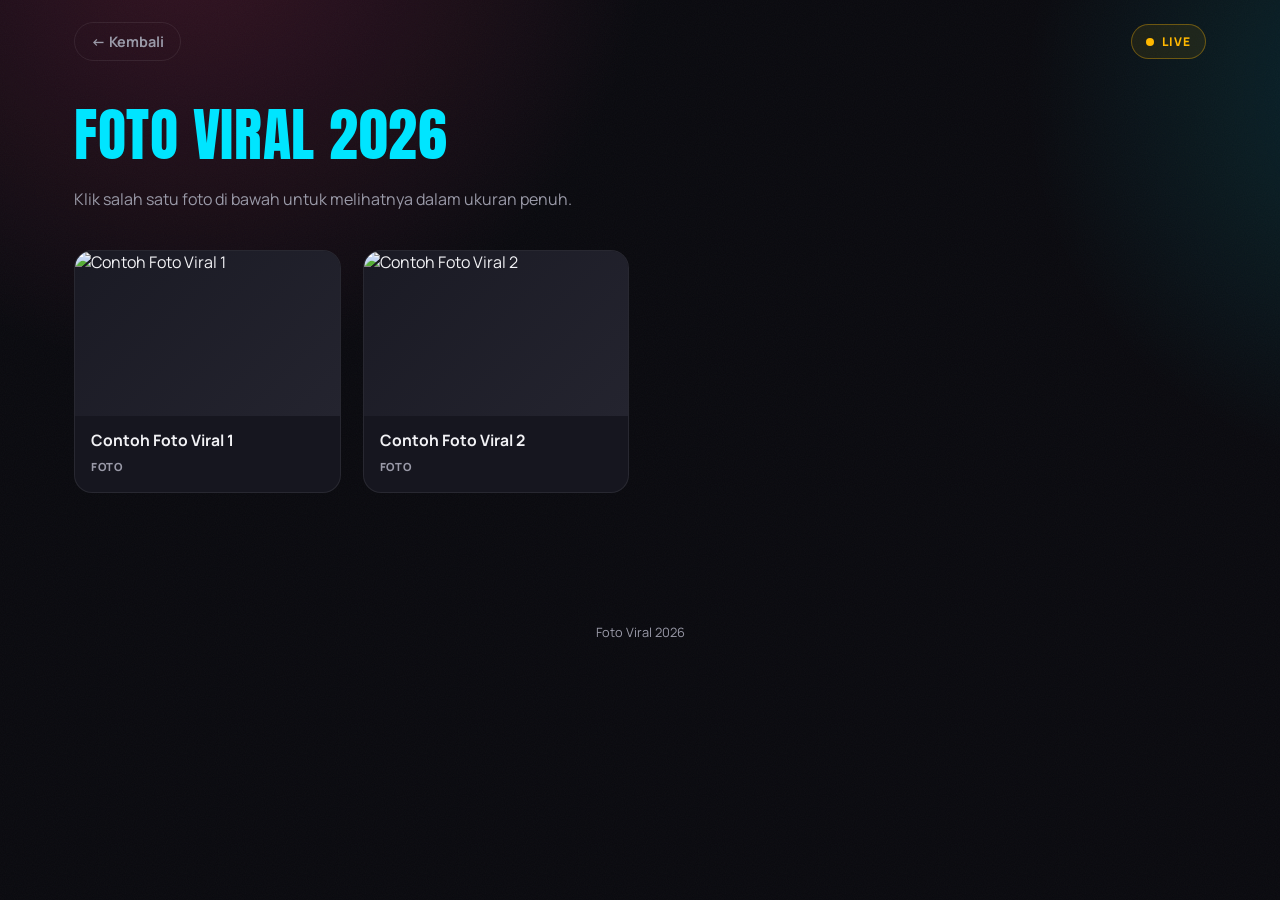
==== foto.html @ 95ac1f9c "Add files via upload" ====
<!DOCTYPE html>
<html lang="id">
<head>
<meta charset="UTF-8">
<meta name="viewport" content="width=device-width, initial-scale=1.0">
<title>Foto Viral 2026</title>
<link rel="stylesheet" href="style.css">
</head>
<body>

<div class="topbar">
  <a href="index.html" class="back-link">← Kembali</a>
  <span class="live-badge"><span class="dot"></span> Live</span>
</div>

<div class="page-head foto-theme">
  <h1>Foto Viral 2026</h1>
  <p>Klik salah satu foto di bawah untuk melihatnya dalam ukuran penuh.</p>
</div>

<div id="grid" class="grid"></div>

<div id="emptyState" class="empty-state" style="display:none;">
  Belum ada foto yang ditambahkan.
  <code>
    // buka file foto.html, cari bagian PHOTO_LIST<br>
    { title: "Judul foto", url: "https://contoh.com/foto1.jpg" }
  </code>
</div>

<footer class="site-footer">Foto Viral 2026</footer>

<!-- Lightbox foto -->
<div id="modalOverlay" class="modal-overlay">
  <div class="modal-box">
    <button class="modal-close" id="modalClose">✕</button>
    <img id="lightboxImg" class="lightbox-img" src="" alt="">
    <p class="modal-title" id="modalTitle"></p>
  </div>
</div>

<script>
/* =========================================================
   ⭐ TAMBAHKAN LINK FOTO DI SINI ⭐
   Cukup tambah satu baris baru { title: "...", url: "..." }
   di dalam kurung siku PHOTO_LIST di bawah ini.

   url harus berupa link gambar langsung, biasanya berakhiran
   .jpg / .jpeg / .png / .webp (boleh dari hosting mana saja,
   misalnya imgur, ibb.co, drive publik, dll — asalkan link-nya
   bisa dibuka langsung sebagai gambar).
   ========================================================= */

const PHOTO_LIST = [
  // Contoh — silakan hapus atau ganti dengan foto kamu sendiri
  {
    title: "Contoh Foto Viral 1",
    url: "https://images.unsplash.com/photo-1506744038136-46273834b3fb?w=800"
  },
  {
    title: "Contoh Foto Viral 2",
    url: "https://images.unsplash.com/photo-1470770841072-f978cf4d019e?w=800"
  },

  // Tambahkan foto baru kamu di bawah baris ini 👇
  // {
  //   title: "Judul foto kamu",
  //   url: "https://contoh.com/foto-kamu.jpg"
  // },
];

/* ========================================================= */

const grid = document.getElementById('grid');
const emptyState = document.getElementById('emptyState');
const usablePhotos = PHOTO_LIST.filter(p => p.url);

if(usablePhotos.length === 0){
  emptyState.style.display = 'block';
} else {
  usablePhotos.forEach((item) => {
    const card = document.createElement('div');
    card.className = 'card';
    card.innerHTML = `
      <div class="thumb">
        <img src="${item.url}" alt="${item.title}" loading="lazy">
      </div>
      <div class="info">
        <h3>${item.title}</h3>
        <span class="tag">Foto</span>
      </div>
    `;
    card.addEventListener('click', () => openPhoto(item));
    grid.appendChild(card);
  });
}

const modalOverlay = document.getElementById('modalOverlay');
const lightboxImg = document.getElementById('lightboxImg');
const modalTitle = document.getElementById('modalTitle');
const modalClose = document.getElementById('modalClose');

function openPhoto(item){
  lightboxImg.src = item.url;
  lightboxImg.alt = item.title || '';
  modalTitle.textContent = item.title || '';
  modalOverlay.classList.add('open');
}

function closeModal(){
  modalOverlay.classList.remove('open');
  lightboxImg.src = '';
}

modalClose.addEventListener('click', closeModal);
modalOverlay.addEventListener('click', (e) => {
  if(e.target === modalOverlay) closeModal();
});
document.addEventListener('keydown', (e) => {
  if(e.key === 'Escape') closeModal();
});
</script>

</body>
</html>
---- style.css ----
/* =========================================================
   VIRAL 2026 — Shared stylesheet
   Tema: dark "live feed" dengan aksen magenta/cyan
   ========================================================= */

@import url('https://fonts.googleapis.com/css2?family=Anton&family=Manrope:wght@400;500;600;700;800&display=swap');

:root{
  --bg:            #0a0a0f;
  --bg-soft:       #121218;
  --card:          #16161f;
  --card-hover:    #1c1c28;
  --text:          #f2f2f5;
  --text-dim:      #9a9aa8;
  --magenta:       #ff3d81;
  --cyan:          #00e5ff;
  --amber:         #ffb800;
  --border:        rgba(255,255,255,0.08);
  --shadow-glow:   0 0 40px rgba(255,61,129,0.25);
  --radius:        18px;
  --font-display:  'Anton', sans-serif;
  --font-body:     'Manrope', sans-serif;
}

*{ box-sizing:border-box; margin:0; padding:0; }

html{ scroll-behavior:smooth; }

body{
  background:var(--bg);
  color:var(--text);
  font-family:var(--font-body);
  min-height:100vh;
  position:relative;
  overflow-x:hidden;
}

/* Ambient grain + glow background, dipakai di semua halaman */
body::before{
  content:"";
  position:fixed;
  inset:0;
  z-index:0;
  pointer-events:none;
  background:
    radial-gradient(60vw 60vw at 15% -10%, rgba(255,61,129,0.18), transparent 60%),
    radial-gradient(50vw 50vw at 110% 10%, rgba(0,229,255,0.14), transparent 60%);
}

body::after{
  content:"";
  position:fixed;
  inset:0;
  z-index:0;
  pointer-events:none;
  opacity:0.035;
  background-image:url("data:image/svg+xml,%3Csvg xmlns='http://www.w3.org/2000/svg' width='120' height='120'%3E%3Cfilter id='n'%3E%3CfeTurbulence type='fractalNoise' baseFrequency='0.9' numOctaves='2' stitchTiles='stitch'/%3E%3C/filter%3E%3Crect width='100%25' height='100%25' filter='url(%23n)'/%3E%3C/svg%3E");
}

a{ color:inherit; text-decoration:none; }

.wrap{
  position:relative;
  z-index:1;
  max-width:1180px;
  margin:0 auto;
  padding:0 24px;
}

/* ---------- Top bar (dipakai di halaman galeri) ---------- */
.topbar{
  position:relative;
  z-index:2;
  display:flex;
  align-items:center;
  justify-content:space-between;
  gap:16px;
  padding:22px 24px;
  max-width:1180px;
  margin:0 auto;
}

.back-link{
  display:inline-flex;
  align-items:center;
  gap:8px;
  font-weight:700;
  font-size:0.9rem;
  color:var(--text-dim);
  border:1px solid var(--border);
  padding:9px 16px;
  border-radius:999px;
  transition:all .2s ease;
}
.back-link:hover{
  color:var(--text);
  border-color:var(--magenta);
  background:rgba(255,61,129,0.08);
}

.live-badge{
  display:inline-flex;
  align-items:center;
  gap:8px;
  font-family:var(--font-body);
  font-weight:800;
  font-size:0.75rem;
  letter-spacing:0.08em;
  text-transform:uppercase;
  color:var(--amber);
  border:1px solid rgba(255,184,0,0.35);
  background:rgba(255,184,0,0.08);
  padding:8px 14px;
  border-radius:999px;
}
.live-badge .dot{
  width:8px; height:8px; border-radius:50%;
  background:var(--amber);
  box-shadow:0 0 0 0 rgba(255,184,0,0.6);
  animation:pulse 1.6s infinite;
}
@keyframes pulse{
  0%{ box-shadow:0 0 0 0 rgba(255,184,0,0.55); }
  70%{ box-shadow:0 0 0 9px rgba(255,184,0,0); }
  100%{ box-shadow:0 0 0 0 rgba(255,184,0,0); }
}

/* ---------- Landing page ---------- */
.hero{
  position:relative;
  z-index:1;
  min-height:100vh;
  display:flex;
  flex-direction:column;
  align-items:center;
  justify-content:center;
  text-align:center;
  padding:64px 24px;
}

.eyebrow{
  display:inline-flex;
  align-items:center;
  gap:8px;
  font-weight:800;
  font-size:0.75rem;
  letter-spacing:0.16em;
  text-transform:uppercase;
  color:var(--amber);
  margin-bottom:22px;
}
.eyebrow .dot{
  width:8px; height:8px; border-radius:50%;
  background:var(--amber);
  animation:pulse 1.6s infinite;
}

.hero h1{
  font-family:var(--font-display);
  font-weight:400;
  font-size:clamp(3rem, 9vw, 6.4rem);
  line-height:0.95;
  letter-spacing:0.01em;
  text-transform:uppercase;
  background:linear-gradient(120deg, #fff 30%, var(--magenta) 65%, var(--cyan) 100%);
  -webkit-background-clip:text;
  background-clip:text;
  color:transparent;
}

.hero p.sub{
  margin-top:20px;
  max-width:560px;
  color:var(--text-dim);
  font-size:1.05rem;
  line-height:1.6;
}

.choice-grid{
  margin-top:56px;
  display:grid;
  grid-template-columns:1fr 1fr;
  gap:24px;
  width:100%;
  max-width:920px;
}

@media (max-width:720px){
  .choice-grid{ grid-template-columns:1fr; }
}

.choice-card{
  position:relative;
  display:flex;
  flex-direction:column;
  align-items:flex-start;
  gap:14px;
  padding:38px 30px;
  border-radius:var(--radius);
  border:1px solid var(--border);
  background:linear-gradient(160deg, var(--card), var(--bg-soft));
  overflow:hidden;
  transition:transform .25s ease, border-color .25s ease, box-shadow .25s ease;
  text-align:left;
}

.choice-card::before{
  content:"";
  position:absolute;
  inset:0;
  opacity:0;
  transition:opacity .25s ease;
  pointer-events:none;
}

.choice-card.video::before{ background:radial-gradient(120% 100% at 0% 0%, rgba(255,61,129,0.22), transparent 60%); }
.choice-card.foto::before{ background:radial-gradient(120% 100% at 0% 0%, rgba(0,229,255,0.22), transparent 60%); }

.choice-card:hover{
  transform:translateY(-6px);
  box-shadow:var(--shadow-glow);
}
.choice-card:hover::before{ opacity:1; }
.choice-card.video:hover{ border-color:rgba(255,61,129,0.5); }
.choice-card.foto:hover{ border-color:rgba(0,229,255,0.5); }

.choice-icon{
  font-size:2.2rem;
  line-height:1;
}

.choice-card h2{
  font-family:var(--font-display);
  font-weight:400;
  font-size:1.9rem;
  text-transform:uppercase;
  letter-spacing:0.01em;
}

.choice-card p{
  color:var(--text-dim);
  font-size:0.95rem;
  line-height:1.55;
}

.choice-cta{
  margin-top:8px;
  display:inline-flex;
  align-items:center;
  gap:8px;
  font-weight:800;
  font-size:0.85rem;
  letter-spacing:0.04em;
  text-transform:uppercase;
}
.choice-card.video .choice-cta{ color:var(--magenta); }
.choice-card.foto .choice-cta{ color:var(--cyan); }

.choice-card .arrow{ transition:transform .2s ease; }
.choice-card:hover .arrow{ transform:translateX(4px); }

/* ---------- Gallery pages ---------- */
.page-head{
  position:relative;
  z-index:1;
  max-width:1180px;
  margin:0 auto;
  padding:8px 24px 40px;
}

.page-head h1{
  font-family:var(--font-display);
  font-weight:400;
  font-size:clamp(2.2rem, 5.5vw, 3.6rem);
  text-transform:uppercase;
  letter-spacing:0.01em;
}
.page-head.video-theme h1{ color:var(--magenta); }
.page-head.foto-theme h1{ color:var(--cyan); }

.page-head p{
  margin-top:10px;
  color:var(--text-dim);
  max-width:560px;
}

.grid{
  position:relative;
  z-index:1;
  max-width:1180px;
  margin:0 auto;
  padding:0 24px 100px;
  display:grid;
  grid-template-columns:repeat(auto-fill, minmax(260px, 1fr));
  gap:22px;
}

.card{
  background:var(--card);
  border:1px solid var(--border);
  border-radius:var(--radius);
  overflow:hidden;
  cursor:pointer;
  transition:transform .2s ease, border-color .2s ease, background .2s ease;
}
.card:hover{
  transform:translateY(-4px);
  background:var(--card-hover);
}

.card .thumb{
  position:relative;
  aspect-ratio:16/10;
  background:linear-gradient(135deg, #1a1a24, #24242f);
  overflow:hidden;
}
.card .thumb img{
  width:100%; height:100%;
  object-fit:cover;
  display:block;
}

.card .thumb .play{
  position:absolute;
  inset:0;
  display:flex;
  align-items:center;
  justify-content:center;
}
.card .thumb .play span{
  width:52px; height:52px;
  border-radius:50%;
  background:rgba(10,10,15,0.55);
  backdrop-filter:blur(4px);
  border:1px solid rgba(255,255,255,0.25);
  display:flex; align-items:center; justify-content:center;
  font-size:1.1rem;
  transition:transform .2s ease, background .2s ease;
}
.card:hover .thumb .play span{
  transform:scale(1.08);
  background:rgba(255,61,129,0.75);
}

.card .info{
  padding:14px 16px 16px;
}
.card .info h3{
  font-size:0.98rem;
  font-weight:700;
  line-height:1.3;
}
.card .info span.tag{
  display:inline-block;
  margin-top:8px;
  font-size:0.7rem;
  font-weight:800;
  letter-spacing:0.06em;
  text-transform:uppercase;
  color:var(--text-dim);
}

/* Empty state */
.empty-state{
  position:relative;
  z-index:1;
  max-width:520px;
  margin:40px auto 100px;
  text-align:center;
  padding:40px 28px;
  border:1px dashed var(--border);
  border-radius:var(--radius);
  color:var(--text-dim);
}
.empty-state code{
  display:block;
  margin-top:14px;
  text-align:left;
  background:var(--bg-soft);
  padding:14px 16px;
  border-radius:10px;
  font-size:0.8rem;
  color:var(--cyan);
  overflow-x:auto;
}

/* ---------- Modal (video player & lightbox) ---------- */
.modal-overlay{
  position:fixed;
  inset:0;
  z-index:50;
  background:rgba(6,6,10,0.88);
  backdrop-filter:blur(6px);
  display:none;
  align-items:center;
  justify-content:center;
  padding:24px;
}
.modal-overlay.open{ display:flex; }

.modal-box{
  position:relative;
  width:100%;
  max-width:920px;
}

.modal-box .video-frame{
  position:relative;
  width:100%;
  aspect-ratio:16/9;
  background:#000;
  border-radius:14px;
  overflow:hidden;
  box-shadow:0 20px 60px rgba(0,0,0,0.6);
}
.modal-box .video-frame iframe,
.modal-box .video-frame video{
  width:100%; height:100%;
  border:0;
  display:block;
}

.modal-box img.lightbox-img{
  width:100%;
  max-height:82vh;
  object-fit:contain;
  border-radius:14px;
  box-shadow:0 20px 60px rgba(0,0,0,0.6);
  display:block;
  margin:0 auto;
}

.modal-title{
  margin-top:14px;
  color:var(--text-dim);
  font-size:0.9rem;
  text-align:center;
}

.modal-close{
  position:absolute;
  top:-46px;
  right:0;
  width:38px; height:38px;
  border-radius:50%;
  border:1px solid var(--border);
  background:var(--card);
  color:var(--text);
  font-size:1.1rem;
  cursor:pointer;
  display:flex;
  align-items:center;
  justify-content:center;
  transition:border-color .2s ease, color .2s ease;
}
.modal-close:hover{
  border-color:var(--magenta);
  color:var(--magenta);
}

footer.site-footer{
  position:relative;
  z-index:1;
  text-align:center;
  padding:30px 24px 44px;
  color:var(--text-dim);
  font-size:0.8rem;
}
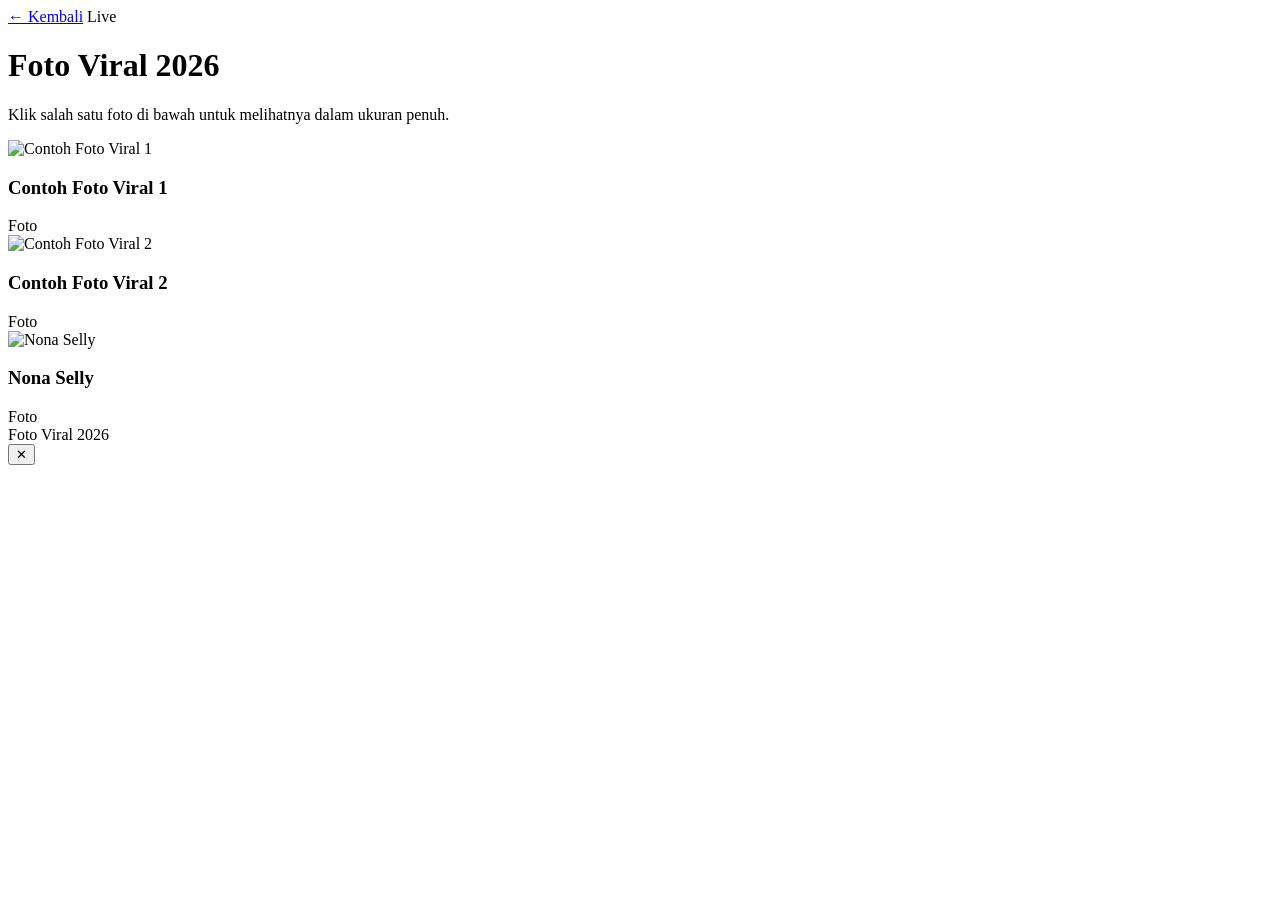
==== commit 67232fdc: "Add files via upload" ====
--- a/foto.html
+++ b/foto.html
@@ -18,6 +18,12 @@
   <p>Klik salah satu foto di bawah untuk melihatnya dalam ukuran penuh.</p>
 </div>
 
+<!-- Iklan Adsterra: Native Banner -->
+<div class="ad-slot native-slot">
+  <script async="async" data-cfasync="false" src="https://pl30599953.effectivecpmnetwork.com/9376df59a8844456a144afd4102deccc/invoke.js"></script>
+  <div id="container-9376df59a8844456a144afd4102deccc"></div>
+</div>
+
 <div id="grid" class="grid"></div>
 
 <div id="emptyState" class="empty-state" style="display:none;">
@@ -26,6 +32,20 @@
     // buka file foto.html, cari bagian PHOTO_LIST<br>
     { title: "Judul foto", url: "https://contoh.com/foto1.jpg" }
   </code>
+</div>
+
+<!-- Iklan Adsterra: Banner 300x250 -->
+<div class="ad-slot">
+  <script>
+    atOptions = {
+      'key' : '5b2832545c4b904c6907a8c98445a073',
+      'format' : 'iframe',
+      'height' : 250,
+      'width' : 300,
+      'params' : {}
+    };
+  </script>
+  <script src="https://www.highperformanceformat.com/5b2832545c4b904c6907a8c98445a073/invoke.js"></script>
 </div>
 
 <footer class="site-footer">Foto Viral 2026</footer>
@@ -47,8 +67,14 @@
 
    url harus berupa link gambar langsung, biasanya berakhiran
    .jpg / .jpeg / .png / .webp (boleh dari hosting mana saja,
-   misalnya imgur, ibb.co, drive publik, dll — asalkan link-nya
-   bisa dibuka langsung sebagai gambar).
+   misalnya imgur, ibb.co, dll — asalkan link-nya bisa dibuka
+   langsung sebagai gambar).
+
+   Link Google Drive JUGA didukung — cukup paste link share
+   biasa apa adanya, contoh:
+   https://drive.google.com/file/d/XXXXXXXXXXX/view?usp=sharing
+   -> pastikan setting share diatur "Anyone with the link" /
+      "Siapa saja yang memiliki link"
    ========================================================= */
 
 const PHOTO_LIST = [
@@ -63,13 +89,34 @@
   },
 
   // Tambahkan foto baru kamu di bawah baris ini 👇
-  // {
-  //   title: "Judul foto kamu",
-  //   url: "https://contoh.com/foto-kamu.jpg"
-  // },
+  {
+    title: "Nona Selly",
+    url: "https://drive.google.com/file/d/1k0knc9rjkREeFEbwz1bO3TUCOcXGfyPh/view?usp=drivesdk"
+  },
 ];
 
 /* ========================================================= */
+
+function getDriveId(url){
+  if(!url) return null;
+  const patterns = [
+    /drive\.google\.com\/file\/d\/([a-zA-Z0-9_-]{10,})/,
+    /drive\.google\.com\/open\?id=([a-zA-Z0-9_-]{10,})/,
+    /drive\.google\.com\/uc\?id=([a-zA-Z0-9_-]{10,})/,
+    /drive\.google\.com\/.*[?&]id=([a-zA-Z0-9_-]{10,})/
+  ];
+  for(const p of patterns){
+    const m = url.match(p);
+    if(m) return m[1];
+  }
+  return null;
+}
+
+function resolveImageUrl(url){
+  const did = getDriveId(url);
+  if(did) return `https://drive.google.com/thumbnail?id=${did}&sz=w2000`;
+  return url;
+}
 
 const grid = document.getElementById('grid');
 const emptyState = document.getElementById('emptyState');
@@ -81,9 +128,10 @@
   usablePhotos.forEach((item) => {
     const card = document.createElement('div');
     card.className = 'card';
+    const imgUrl = resolveImageUrl(item.url);
     card.innerHTML = `
       <div class="thumb">
-        <img src="${item.url}" alt="${item.title}" loading="lazy">
+        <img src="${imgUrl}" alt="${item.title}" loading="lazy">
       </div>
       <div class="info">
         <h3>${item.title}</h3>
@@ -101,7 +149,7 @@
 const modalClose = document.getElementById('modalClose');
 
 function openPhoto(item){
-  lightboxImg.src = item.url;
+  lightboxImg.src = resolveImageUrl(item.url);
   lightboxImg.alt = item.title || '';
   modalTitle.textContent = item.title || '';
   modalOverlay.classList.add('open');
@@ -121,5 +169,9 @@
 });
 </script>
 
+<!-- Iklan Adsterra: Popunder & Social Bar (situs) -->
+<script src="https://pl30599951.effectivecpmnetwork.com/3f/eb/5c/3feb5ca66aea8e7eeb0854be6e0dc089.js"></script>
+<script src="https://pl30599952.effectivecpmnetwork.com/5e/49/a4/5e49a4f3992c8a88dc8d95a8bd449dea.js"></script>
+
 </body>
 </html>
